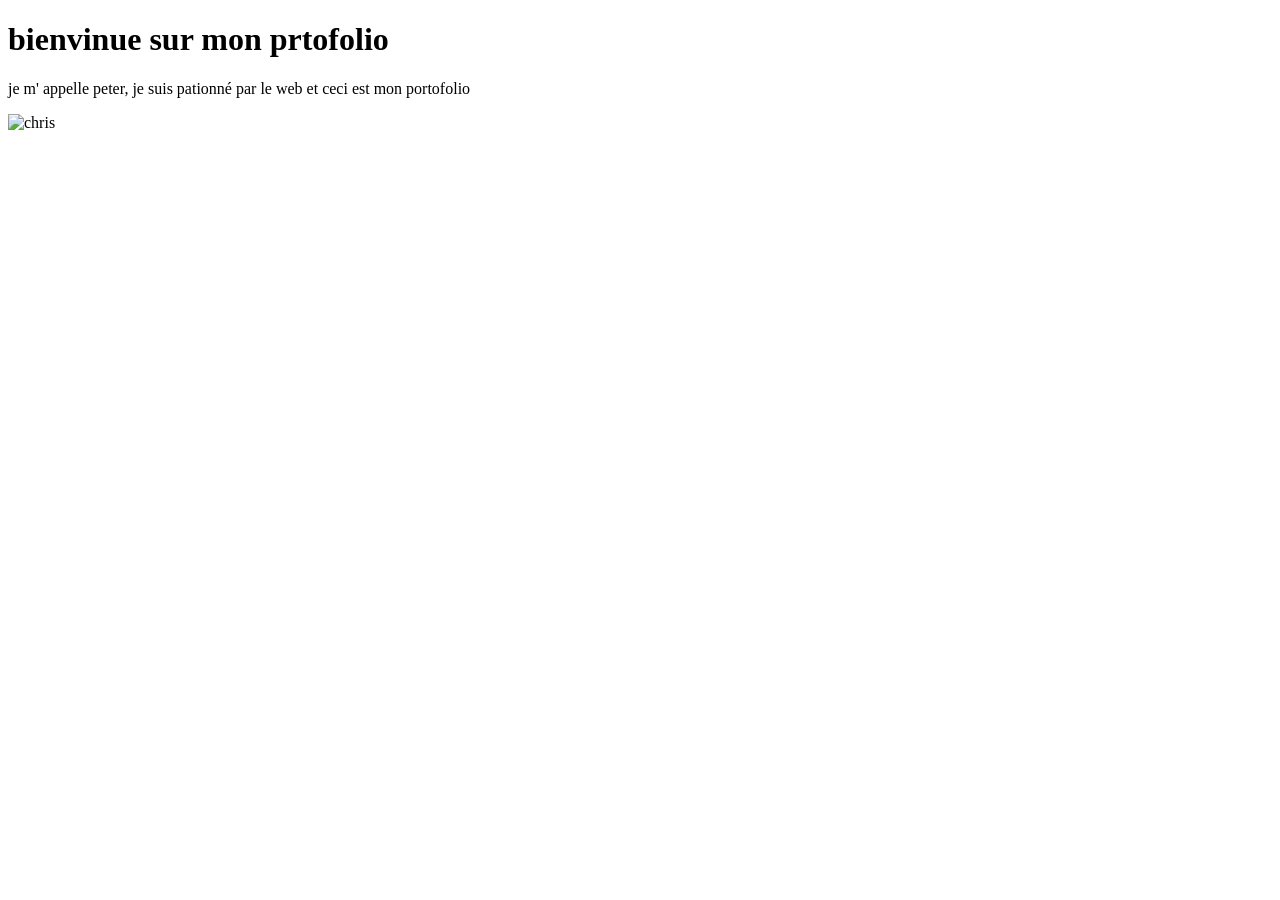
==== index.html @ 6300e2b9 "Merge branch 'main' of https://github.com/24tm418si-creator/Mon-portofolio-2026" ====
<!DOCTYPE html>
<html lang="en">
<head>
    <meta charset="UTF-8">
    <meta name="viewport" content="width=device-width, initial-scale=1.0">
    <title>Mon portofolio</title>
</head>
<body>
    <h1>bienvinue sur mon prtofolio</h1>
    <p> je m' appelle peter, je suis pationné par le web et ceci est mon portofolio</p>
    <img src="image/chris.jpg" alt="chris" srcset="">
</body>
</html>
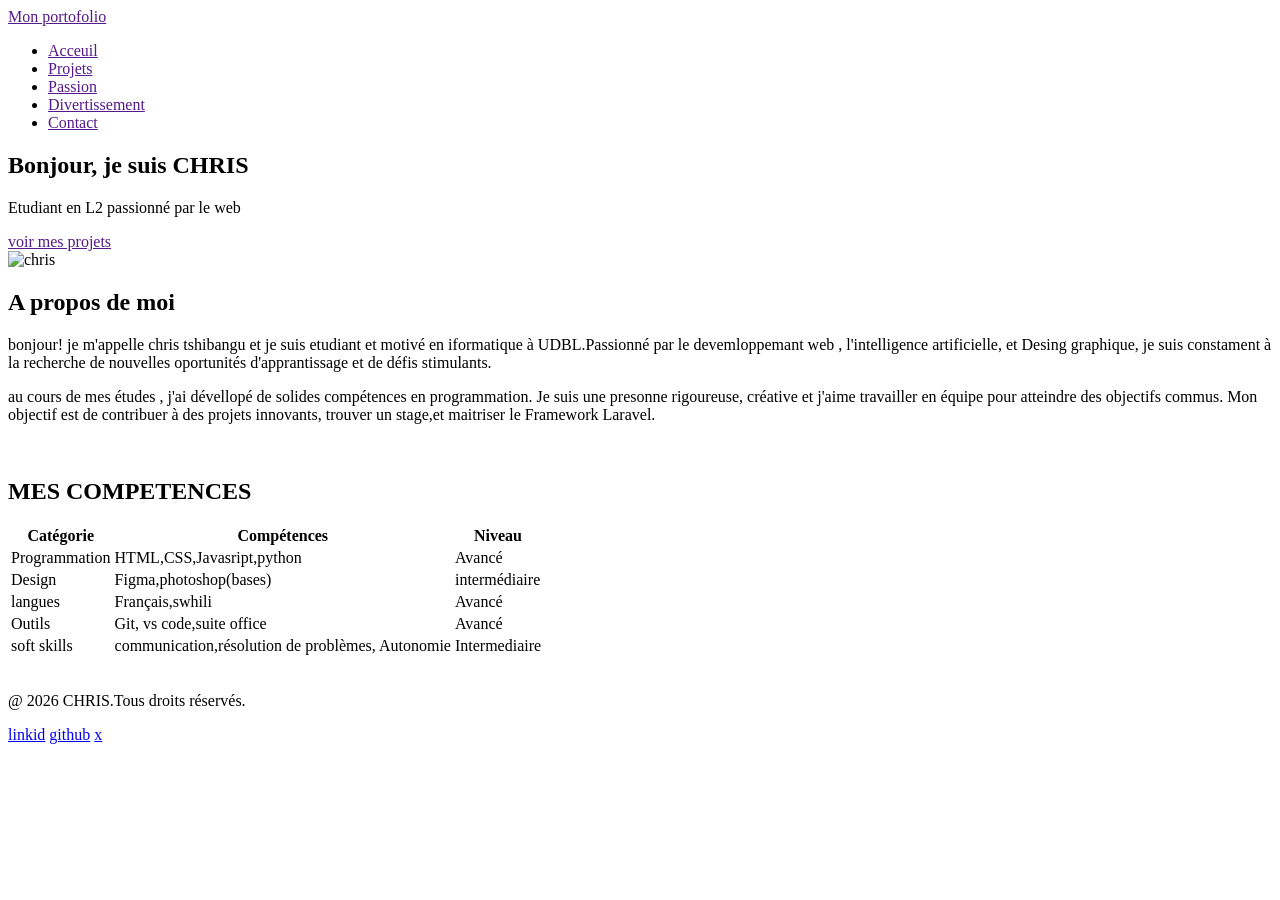
==== commit c5ad2570: "création du header et de la section hero" ====
--- a/index.html
+++ b/index.html
@@ -6,8 +6,95 @@
     <title>Mon portofolio</title>
 </head>
 <body>
-    <h1>bienvinue sur mon prtofolio</h1>
-    <p> je m' appelle peter, je suis pationné par le web et ceci est mon portofolio</p>
-    <img src="image/chris.jpg" alt="chris" srcset="">
+    <header>
+        <div>
+            <a href="">Mon portofolio</a>
+        </div>
+        <nav>
+            <ul>
+                <li><a href="">Acceuil</a></li>
+                <li><a href="">Projets</a></li>
+                <li><a href="">Passion</a></li>
+                <li><a href="">Divertissement</a></li>
+                <li><a href="">Contact</a></li>
+            </ul>
+        </nav>
+    </header>
+    <main>
+        <section>
+            <div>
+                <h1>Bonjour, je suis CHRIS</h1>
+                <P>Etudiant en L2 passionné par le web</P>
+                <a href="">voir mes projets</a>
+            </div>
+            <div>
+                <img src="image/chris.jpg" alt="chris "with="100">
+            </div>
+        </section>
+        <section>
+            <h1> A propos de moi </h1>
+            <p>bonjour! je m'appelle chris tshibangu et je suis etudiant et motivé en 
+                iformatique à UDBL.Passionné par le devemloppemant web , l'intelligence artificielle, et
+                Desing graphique, je suis constament à la recherche de nouvelles oportunités 
+                d'apprantissage et de défis stimulants.
+            </p>
+
+            <p> au cours de mes études , j'ai dévellopé de solides compétences en programmation.
+                Je suis une presonne rigoureuse, créative et j'aime travailler en équipe pour 
+                atteindre des objectifs commus. Mon objectif est de contribuer à des projets innovants, trouver
+                un stage,et maitriser le Framework Laravel.
+
+            </p>
+        </section>
+        <br>
+        <section>
+            <h2>MES COMPETENCES</h2>
+            <table brder = "1">
+                <thead>
+                    <tr>
+                        <th>Catégorie</th>
+                        <th>Compétences</th>
+                        <th>Niveau</th>
+                    </tr>
+                </thead>
+                <tbody>
+                    <tr>
+                        <td>Programmation</td>
+                        <td>HTML,CSS,Javasript,python</td>
+                        <td>Avancé</td>
+                    </tr>
+                    <tr>
+                        <td>Design</td>
+                        <td>Figma,photoshop(bases)</td>
+                        <td>intermédiaire</td>
+                    </tr>
+                    <tr>
+                        <td>langues</td>
+                        <td>Français,swhili</td>
+                        <td>Avancé</td>
+                    </tr>
+                    <tr>
+                        <td>Outils</td>
+                        <td>Git, vs code,suite office</td>
+                        <td>Avancé</td>
+                    </tr>
+                    <tr>
+                        <td>soft skills</td>
+                        <td>communication,résolution de problèmes, Autonomie</td>
+                        <td>Intermediaire</td>
+
+                    </tr>
+                </tbody>
+            </table>
+        </section>
+        <br>
+        <footer>
+            <p>@ 2026 CHRIS.Tous droits réservés.</p>
+            <a href="#">linkid</a>
+            <a href="#">github</a>
+            <a href="#">x</a>
+        </footer> 
+    </main>
+    <footer></footer>
 </body>
 </html>
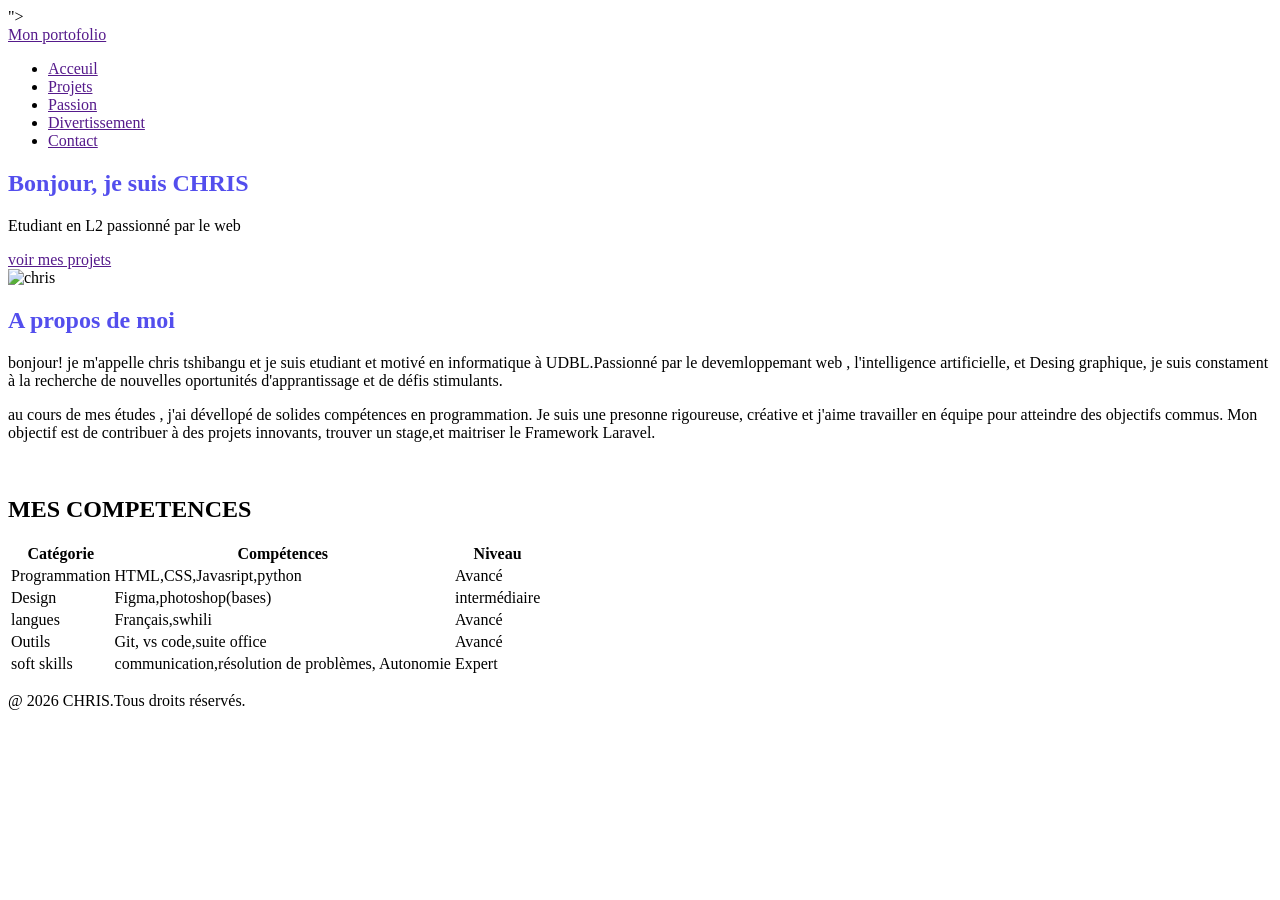
==== commit 5e5cddb5: "finir la maquette et initialiser le fichier de style css" ====
--- a/index.html
+++ b/index.html
@@ -3,7 +3,11 @@
 <head>
     <meta charset="UTF-8">
     <meta name="viewport" content="width=device-width, initial-scale=1.0">
+    <link rel="stylesheet" href="css/style.css">
     <title>Mon portofolio</title>
+    <link rel="stylesheet" href="https://cdnjs.cloudflare.com/ajax/libs/font-awesome/7.0.1/css/all.min.css" integrity="sha512-2SwdPD6INVrV/lHTZbO2nodKhrnDdJK9/kg2XD1r9uGqPo1cUbujc+IYdlYdEErWNu69gVcYgdxlmVmzTWnetw==" crossorigin="anonymous" referrerpolicy="no-referrer" />">
+    
+    
 </head>
 <body>
     <header>
@@ -32,9 +36,9 @@
             </div>
         </section>
         <section>
-            <h1> A propos de moi </h1>
+            <h1>A propos de moi</h1>
             <p>bonjour! je m'appelle chris tshibangu et je suis etudiant et motivé en 
-                iformatique à UDBL.Passionné par le devemloppemant web , l'intelligence artificielle, et
+                informatique à UDBL.Passionné par le devemloppemant web , l'intelligence artificielle, et
                 Desing graphique, je suis constament à la recherche de nouvelles oportunités 
                 d'apprantissage et de défis stimulants.
             </p>
@@ -49,7 +53,7 @@
         <br>
         <section>
             <h2>MES COMPETENCES</h2>
-            <table brder = "1">
+            <table>
                 <thead>
                     <tr>
                         <th>Catégorie</th>
@@ -81,18 +85,20 @@
                     <tr>
                         <td>soft skills</td>
                         <td>communication,résolution de problèmes, Autonomie</td>
-                        <td>Intermediaire</td>
+                        <td>Expert</td>
 
                     </tr>
                 </tbody>
             </table>
         </section>
-        <br>
+        <main>
         <footer>
             <p>@ 2026 CHRIS.Tous droits réservés.</p>
-            <a href="#">linkid</a>
-            <a href="#">github</a>
-            <a href="#">x</a>
+            <div>
+                <a href=""><i class="fa-brands fa-github"></i></a>
+                <a href=""><i class="fa-brands fa-linkedin"></i></a>
+                <a href=""><i class="fa-brands fa-x-twitter"></i></a>
+            </div>
         </footer> 
     </main>
     <footer></footer>
--- a/css/style.css
+++ b/css/style.css
@@ -0,0 +1,13 @@
+:root {
+    --Violet-doux: #6c63ff;
+    --Violet-fonce: #534EED; 
+    --oRANGE-vif: #FFA726;
+    --Gris-tres-fonce: #333;
+    --Gris-fonce: #666;
+    --Gris-tres-clair: #F8F8F8;
+    --Gris-clair: #EEE;
+}
+
+h1{
+    color: Var(--Violet-fonce);
+}
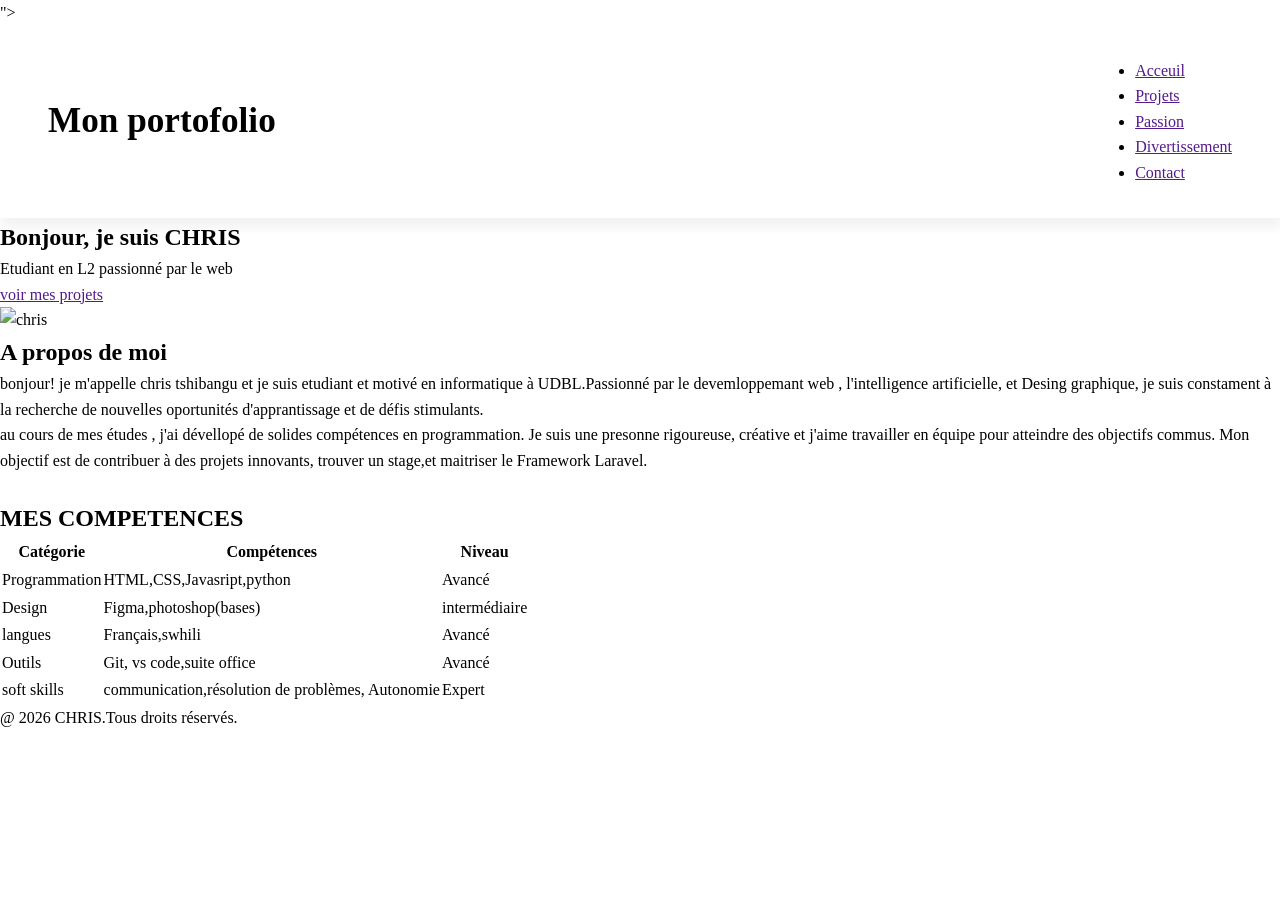
==== commit 21189b31: "stylisation du header" ====
--- a/index.html
+++ b/index.html
@@ -6,6 +6,9 @@
     <link rel="stylesheet" href="css/style.css">
     <title>Mon portofolio</title>
     <link rel="stylesheet" href="https://cdnjs.cloudflare.com/ajax/libs/font-awesome/7.0.1/css/all.min.css" integrity="sha512-2SwdPD6INVrV/lHTZbO2nodKhrnDdJK9/kg2XD1r9uGqPo1cUbujc+IYdlYdEErWNu69gVcYgdxlmVmzTWnetw==" crossorigin="anonymous" referrerpolicy="no-referrer" />">
+    <link rel="preconnect" href="https://fonts.googleapis.com">
+<link rel="preconnect" href="https://fonts.gstatic.com" crossorigin>
+<link href="https://fonts.googleapis.com/css2?family=Roboto:ital,wght@0,100..900;1,100..900&display=swap" rel="stylesheet">
     
     
 </head>
--- a/css/style.css
+++ b/css/style.css
@@ -8,6 +8,34 @@
     --Gris-clair: #EEE;
 }
 
-h1{
-    color: Var(--Violet-fonce);
-}+* {
+    margin:0;
+    padding:0;
+    box-sizing: border-box;
+}
+
+body {
+    background-color: var(--gris-tres-clair);
+    font-family:  :Roboto,sans-serif;
+    line-height:1.6;
+}
+
+header{
+    background-color: white;
+    box-shadow: 2px 10px 10PX  rgba(0,0,0,0.05);
+    position: sticky;
+    top: 0;
+    z-index: 100;
+    display: flex;
+    justify-content: space-between;
+    align-items: center;
+    padding: 2rem 3rem;
+}
+
+header div a {
+    text-decoration: none;
+    font-size: 2.2rem;
+    font-weight: bold;
+    color: var(--violet-doux);
+}
+
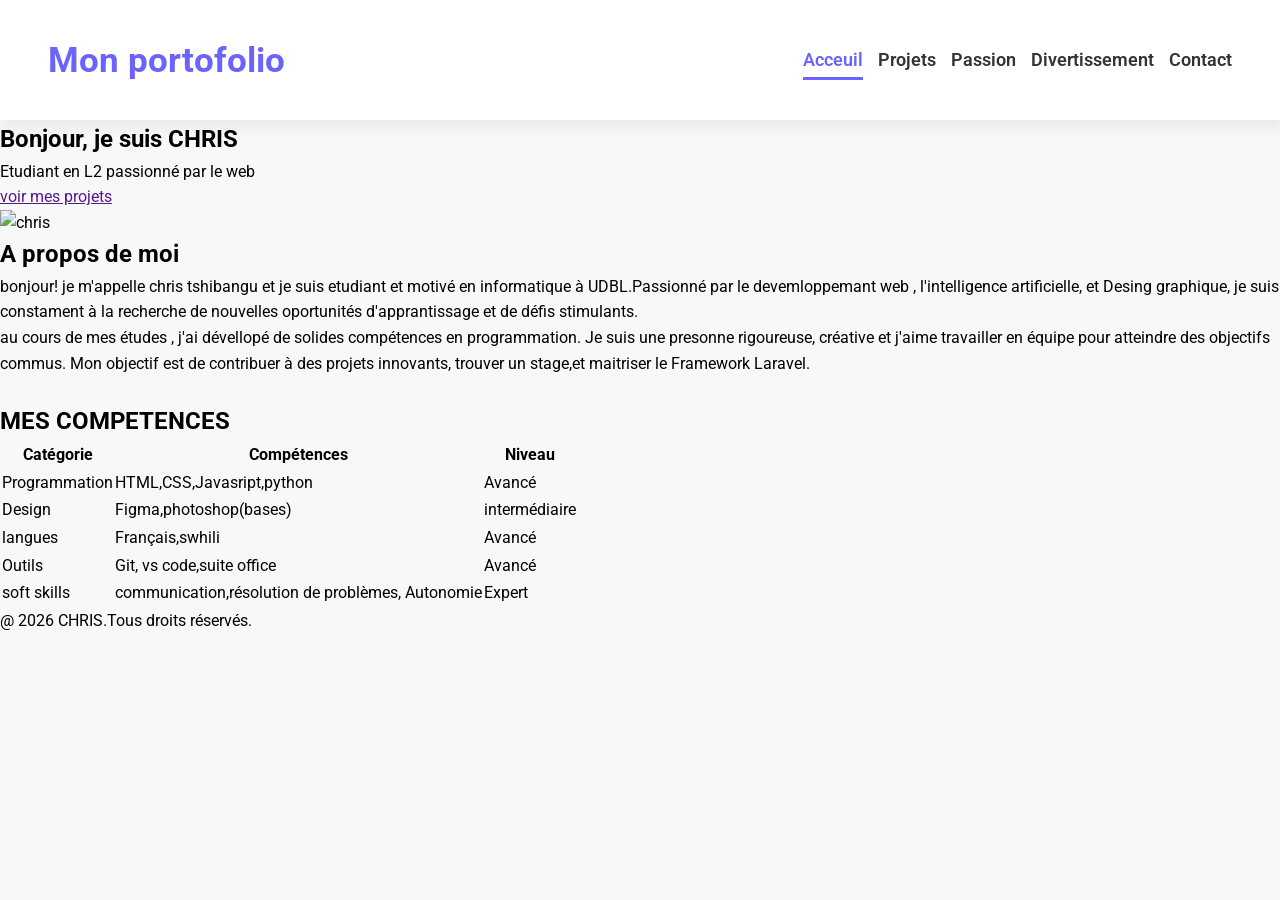
==== commit bdd025ed: "stylisation du menu et création des autres pages" ====
--- a/index.html
+++ b/index.html
@@ -5,7 +5,7 @@
     <meta name="viewport" content="width=device-width, initial-scale=1.0">
     <link rel="stylesheet" href="css/style.css">
     <title>Mon portofolio</title>
-    <link rel="stylesheet" href="https://cdnjs.cloudflare.com/ajax/libs/font-awesome/7.0.1/css/all.min.css" integrity="sha512-2SwdPD6INVrV/lHTZbO2nodKhrnDdJK9/kg2XD1r9uGqPo1cUbujc+IYdlYdEErWNu69gVcYgdxlmVmzTWnetw==" crossorigin="anonymous" referrerpolicy="no-referrer" />">
+    <link rel="stylesheet" href="https://cdnjs.cloudflare.com/ajax/libs/font-awesome/7.0.1/css/all.min.css" integrity="sha512-2SwdPD6INVrV/lHTZbO2nodKhrnDdJK9/kg2XD1r9uGqPo1cUbujc+IYdlYdEErWNu69gVcYgdxlmVmzTWnetw==" crossorigin="anonymous" referrerpolicy="no-referrer" />
     <link rel="preconnect" href="https://fonts.googleapis.com">
 <link rel="preconnect" href="https://fonts.gstatic.com" crossorigin>
 <link href="https://fonts.googleapis.com/css2?family=Roboto:ital,wght@0,100..900;1,100..900&display=swap" rel="stylesheet">
@@ -19,11 +19,11 @@
         </div>
         <nav>
             <ul>
-                <li><a href="">Acceuil</a></li>
-                <li><a href="">Projets</a></li>
-                <li><a href="">Passion</a></li>
-                <li><a href="">Divertissement</a></li>
-                <li><a href="">Contact</a></li>
+                <li><a href="index.html"class="active">Acceuil</a></li>
+                <li><a href="projets.html">Projets</a></li>
+                <li><a href="passions.html">Passion</a></li>
+                <li><a href="divertissement.html">Divertissement</a></li>
+                <li><a href="contact.html">Contact</a></li>
             </ul>
         </nav>
     </header>
--- a/css/style.css
+++ b/css/style.css
@@ -1,11 +1,11 @@
 :root {
-    --Violet-doux: #6c63ff;
-    --Violet-fonce: #534EED; 
-    --oRANGE-vif: #FFA726;
-    --Gris-tres-fonce: #333;
-    --Gris-fonce: #666;
-    --Gris-tres-clair: #F8F8F8;
-    --Gris-clair: #EEE;
+    --violet-doux: #6c63ff; 
+    --violet-fonce: #534EED; 
+    --orange-vif: #FFA726;
+    --gris-tres-fonce: #333;
+    --gris-fonce: #666;
+    --gris-tres-clair: #F8F8F8;
+    --gris-clair: #EEE;
 }
 
 * {
@@ -16,8 +16,8 @@
 
 body {
     background-color: var(--gris-tres-clair);
-    font-family:  :Roboto,sans-serif;
-    line-height:1.6;
+    font-family: 'Roboto', 'sans-serif';
+    line-height: 1.6;
 }
 
 header{
@@ -39,3 +39,51 @@
     color: var(--violet-doux);
 }
 
+ul li {
+    list-style: none;
+    margin-left: 15px;
+}
+
+ul{
+    display: flex
+}
+
+ul li a {
+    text-decoration: none;
+    color: var(--gris-tres-fonce);
+    font-weight: 600;
+    font-size: 1.1rem;
+    position: relative;
+    padding: 10px 0;
+}
+
+ul li a:hover {
+    color: var(--violet-doux);
+}
+
+ul li a::after{
+    content: '';
+    position: absolute;
+    left: 0;
+    bottom: 0;
+    height: 3px;
+    width: 0%;
+    background-color: var(--violet-doux);
+    transition: width 0.3s ease;
+}
+
+ul li a:hover::after {
+    width: 100%;
+}
+
+a.active {
+    color: var(--violet-doux);
+}
+
+a.active::after {
+    width: 100%;
+}
+
+
+
+
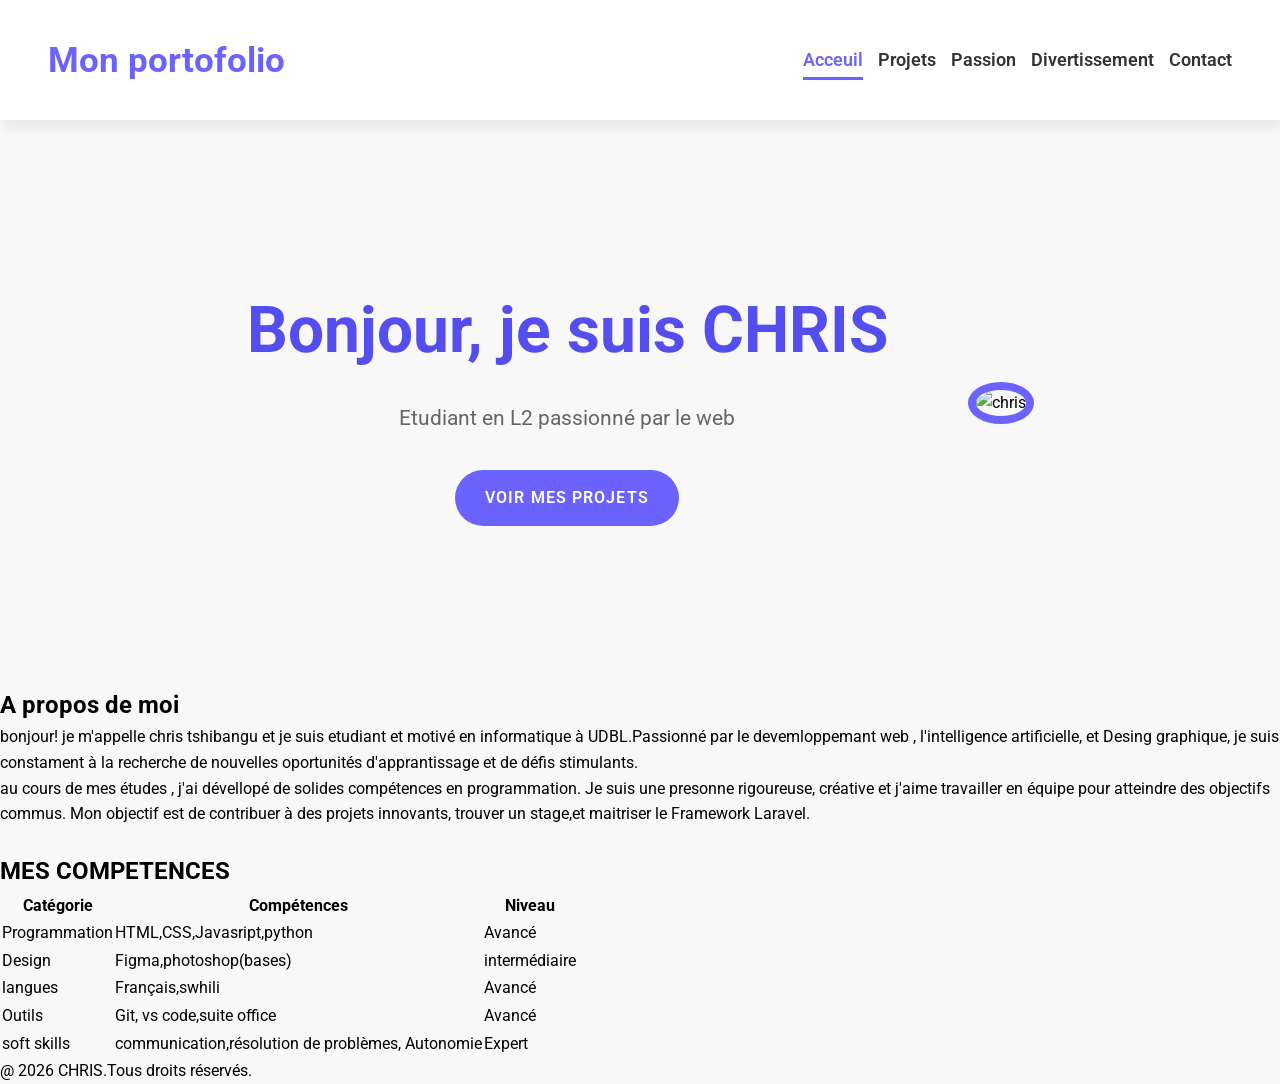
==== commit 93838f7f: "stylisation de la section hero" ====
--- a/index.html
+++ b/index.html
@@ -28,14 +28,14 @@
         </nav>
     </header>
     <main>
-        <section>
+        <section class="hero">
             <div>
                 <h1>Bonjour, je suis CHRIS</h1>
                 <P>Etudiant en L2 passionné par le web</P>
-                <a href="">voir mes projets</a>
+                <a href="projets.html">voir mes projets</a>
             </div>
             <div>
-                <img src="image/chris.jpg" alt="chris "with="100">
+                <img src="image/chris.jpg" alt="chris">
             </div>
         </section>
         <section>
--- a/css/style.css
+++ b/css/style.css
@@ -84,6 +84,57 @@
     width: 100%;
 }
 
+.hero  {
+    display: flex;
+    justify-content: center;
+    align-items: center;
+    gap: 5rem;
+    text-align: center;
+    margin: 10rem 2rem;
+}
+
+ .hero img {
+    width: 300px;
+    height: 300px;
+    object-fit: cover;
+    border-radius: 50%;
+    border: 8px solid var(--violet-doux);
+}
+
+.hero h1 { 
+    color: var(--violet-fonce);
+    font-size: 4rem;
+    font-weight: 700;
+    margin-bottom: 1.2rem;
+}
+
+.hero p {
+    color: var(--gris-fonce);
+    font-size: 1.3rem;
+    margin-bottom: 1.2rem;
+}
+
+.hero a {
+    text-decoration: none;
+    display: inline-block;
+    background-color: var(--violet-doux);
+    color: white;
+    padding: 15px 30px;
+    border-radius: 50px;
+    text-transform: uppercase;
+    letter-spacing: 1.1px;
+    font-weight: 600;
+    margin-top: 1rem;
+    transition: background-color 0.3s ease,transform 0.2s ease;
+}
+
+.hero a:hover {
+    background-color: var(--violet-fonce);
+    transform: translatey(-3px);
+}
 
 
 
+
+
+
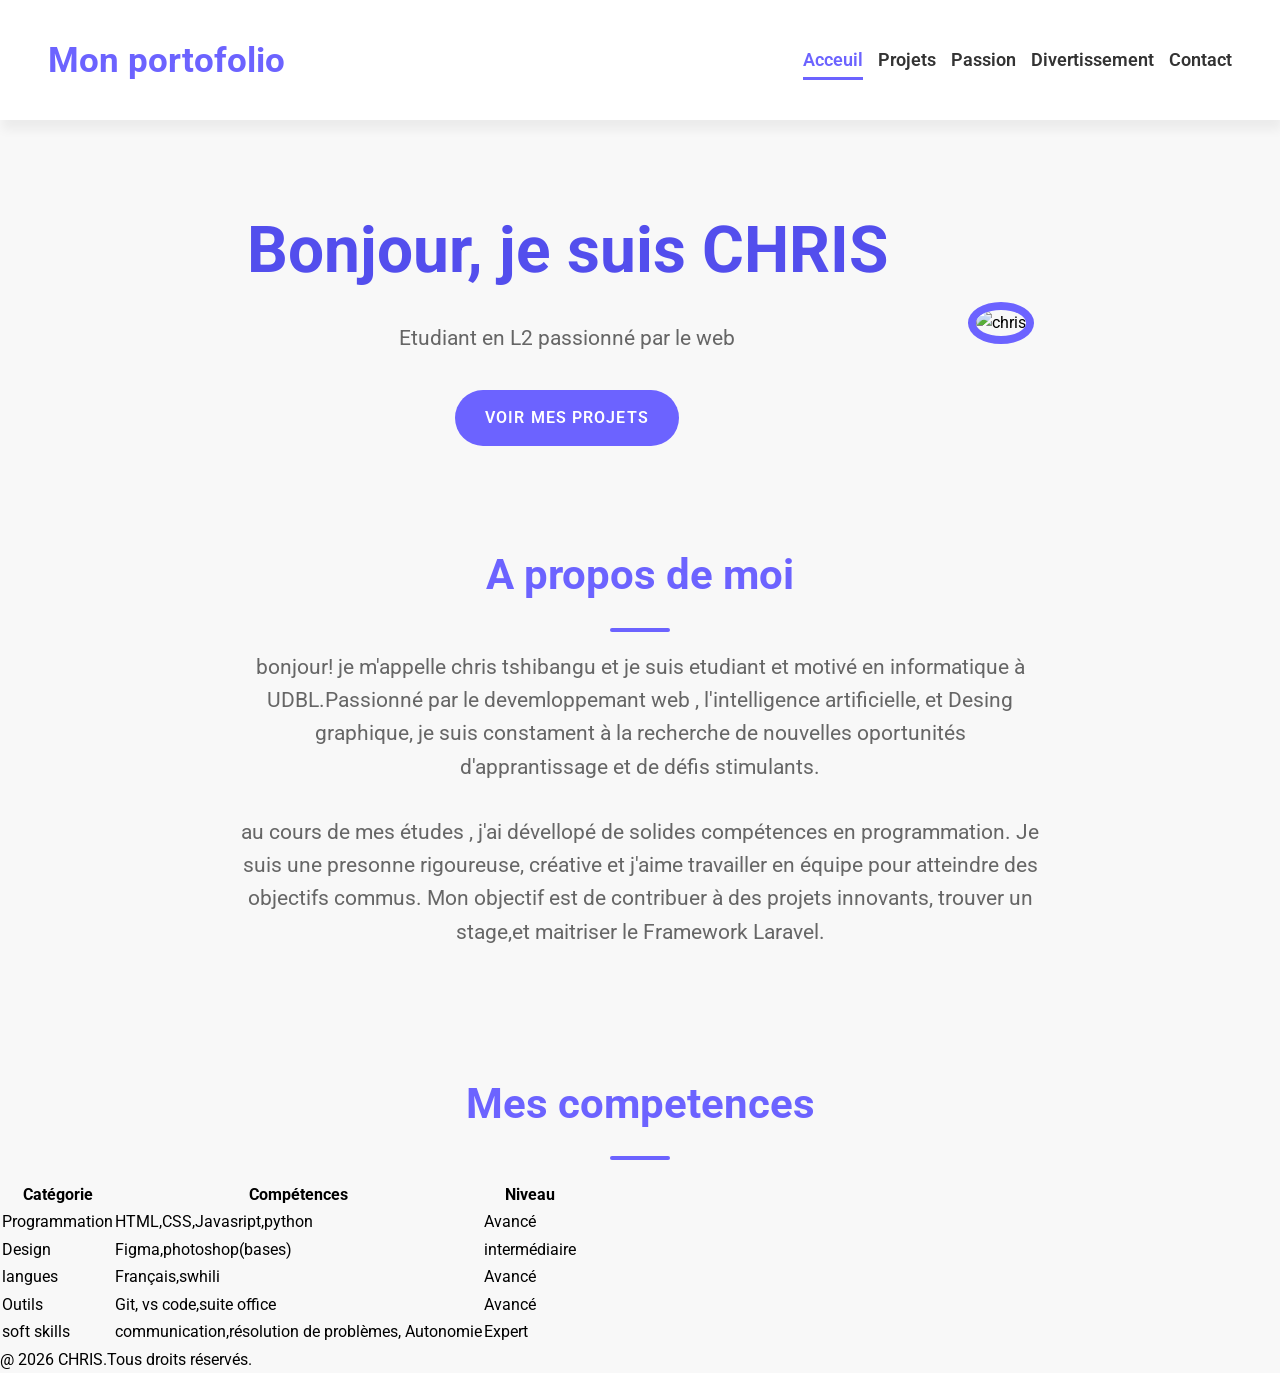
==== commit 38ee22c2: "stylisation de la section apropos" ====
--- a/index.html
+++ b/index.html
@@ -38,8 +38,8 @@
                 <img src="image/chris.jpg" alt="chris">
             </div>
         </section>
-        <section>
-            <h1>A propos de moi</h1>
+        <section class="apropos">
+            <h2>A propos de moi</h2>
             <p>bonjour! je m'appelle chris tshibangu et je suis etudiant et motivé en 
                 informatique à UDBL.Passionné par le devemloppemant web , l'intelligence artificielle, et
                 Desing graphique, je suis constament à la recherche de nouvelles oportunités 
@@ -54,8 +54,8 @@
             </p>
         </section>
         <br>
-        <section>
-            <h2>MES COMPETENCES</h2>
+        <section class="competences">
+            <h2>Mes competences</h2>
             <table>
                 <thead>
                     <tr>
--- a/css/style.css
+++ b/css/style.css
@@ -83,14 +83,13 @@
 a.active::after {
     width: 100%;
 }
-
 .hero  {
     display: flex;
     justify-content: center;
     align-items: center;
     gap: 5rem;
     text-align: center;
-    margin: 10rem 2rem;
+    margin: 5rem 0rem;
 }
 
  .hero img {
@@ -133,8 +132,40 @@
     transform: translatey(-3px);
 }
 
+.apropos {
+    width: 800px;
+    margin: 6rem auto;
+    text-align: center;
+}
+
+section h2 {
+    color: var(--violet-doux);
+    font-size: 2.6rem;
+    font-weight: 700;
+    position: relative;
+    text-align: center;
+}
+
+section h2::after {
+    content: '';
+    display: block;
+    width: 60px;
+    height: 4px;
+    background-color: var(--violet-doux);
+    margin: 1.2rem auto;
+    border-radius: 2px;
+}
+
+.apropos p {
+    margin-bottom: 2rem;
+    color: var(--gris-fonce);
+    font-size: 1.3rem;
+}
 
 
 
 
 
+
+
+
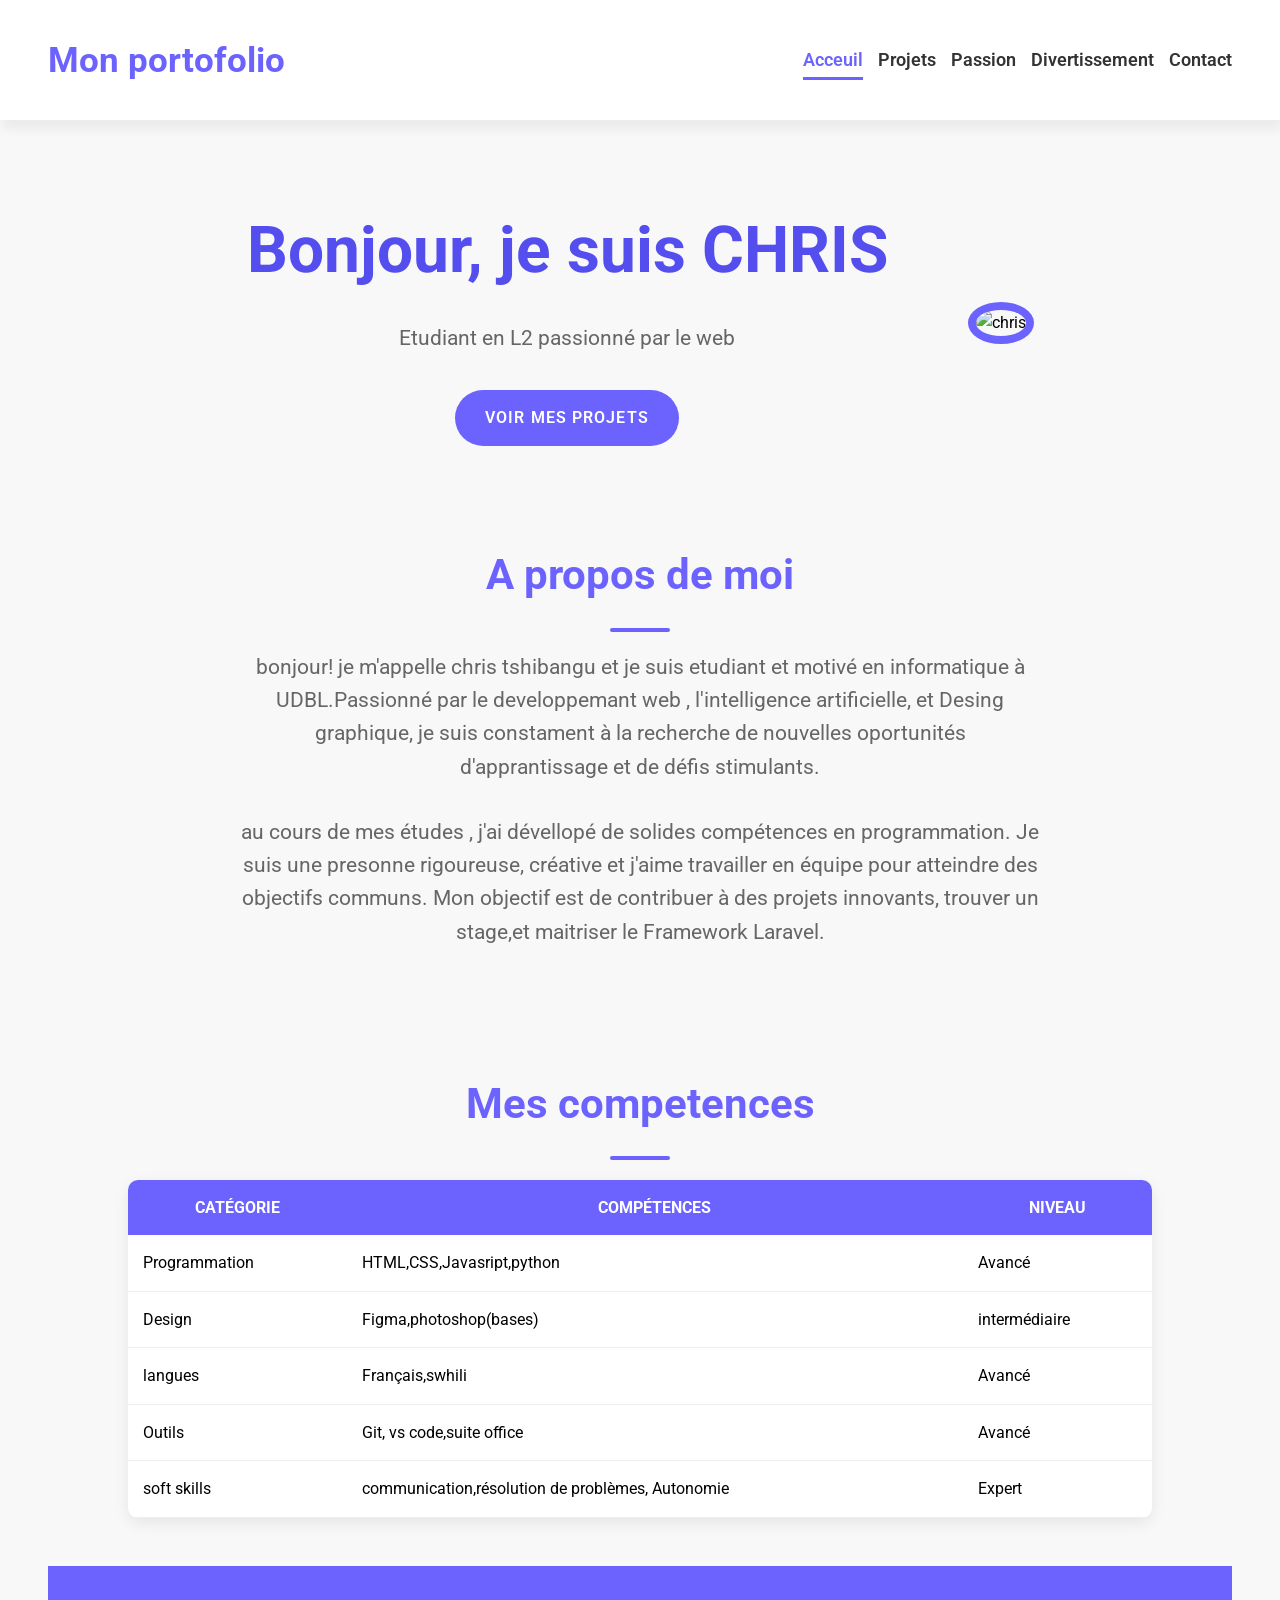
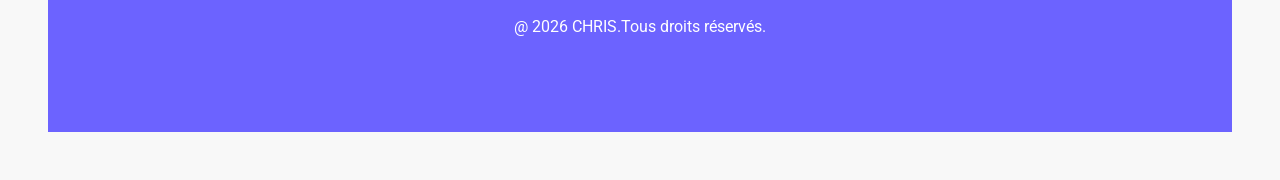
==== commit 3324bb78: "stylisation de la section mes competences" ====
--- a/index.html
+++ b/index.html
@@ -41,14 +41,14 @@
         <section class="apropos">
             <h2>A propos de moi</h2>
             <p>bonjour! je m'appelle chris tshibangu et je suis etudiant et motivé en 
-                informatique à UDBL.Passionné par le devemloppemant web , l'intelligence artificielle, et
+                informatique à UDBL.Passionné par le developpemant web , l'intelligence artificielle, et
                 Desing graphique, je suis constament à la recherche de nouvelles oportunités 
                 d'apprantissage et de défis stimulants.
             </p>
 
             <p> au cours de mes études , j'ai dévellopé de solides compétences en programmation.
                 Je suis une presonne rigoureuse, créative et j'aime travailler en équipe pour 
-                atteindre des objectifs commus. Mon objectif est de contribuer à des projets innovants, trouver
+                atteindre des objectifs communs. Mon objectif est de contribuer à des projets innovants, trouver
                 un stage,et maitriser le Framework Laravel.
 
             </p>
@@ -104,6 +104,5 @@
             </div>
         </footer> 
     </main>
-    <footer></footer>
 </body>
 </html>
--- a/css/style.css
+++ b/css/style.css
@@ -162,10 +162,87 @@
     font-size: 1.3rem;
 }
 
-
-
-
-
-
-
-
+section.competences h2 {
+    color: var(--violet-doux);
+    font-size: 2.6rem;
+    font-weight: 700;
+    position: relative;
+    text-align: center;
+}
+
+section.competences h2::after {
+    content: '';
+    display: block;
+    width: 60px;
+    height: 4px;
+    background-color: var(--violet-doux);
+    margin: 1.2rem auto;
+    border-radius: 2px;
+}
+
+.competences table {
+    width: 80%;
+    margin: 0 auto;
+    border-collapse: collapse;
+    background-color: #fff;
+    box-shadow: 0 5px 15px rgba(0,0,0,0.08);
+    border-radius: 10px;
+    overflow: hidden;
+}
+
+.competences table th, .competences table td {
+    padding: 15px;
+}
+
+.competences table thead {
+    background-color: var(--violet-doux);
+    color: #fff;
+    text-transform: uppercase;
+}
+
+.competences table tbody td {
+    /*ajoute une bordure de 1px en bas de chaque cellules */
+    border-bottom: 1px solid var(--gris-clair);
+}
+
+.competences table body tr:nth-child(even) {
+    background-color: #fdfdfd;
+}
+
+.competences
+ table tbody tr {
+    transition: background-color 0.3s ease;
+ }
+.competences table tbody tr:hover {
+    background-color: #f0f0f0;
+}
+
+.competences table table thead th {
+    text-align: left;
+}
+
+footer {
+    margin: 3rem;
+    background-color: var(--violet-doux);
+    padding: 3rem;                                                    
+    text-align: center;
+}
+
+footer p {
+    color: white;
+    margin-bottom: 1.2rem;
+}
+
+footer a {
+    display: inline-block;
+    font-size: 1.6rem;
+    color: white;
+    margin: 0 10px;
+    transition: color 0.3s ease,transform 0.2S ease;
+}
+
+footer a:hover {
+    color: var(--orange-vif);
+    transform: translatey(-3px);
+}
+
